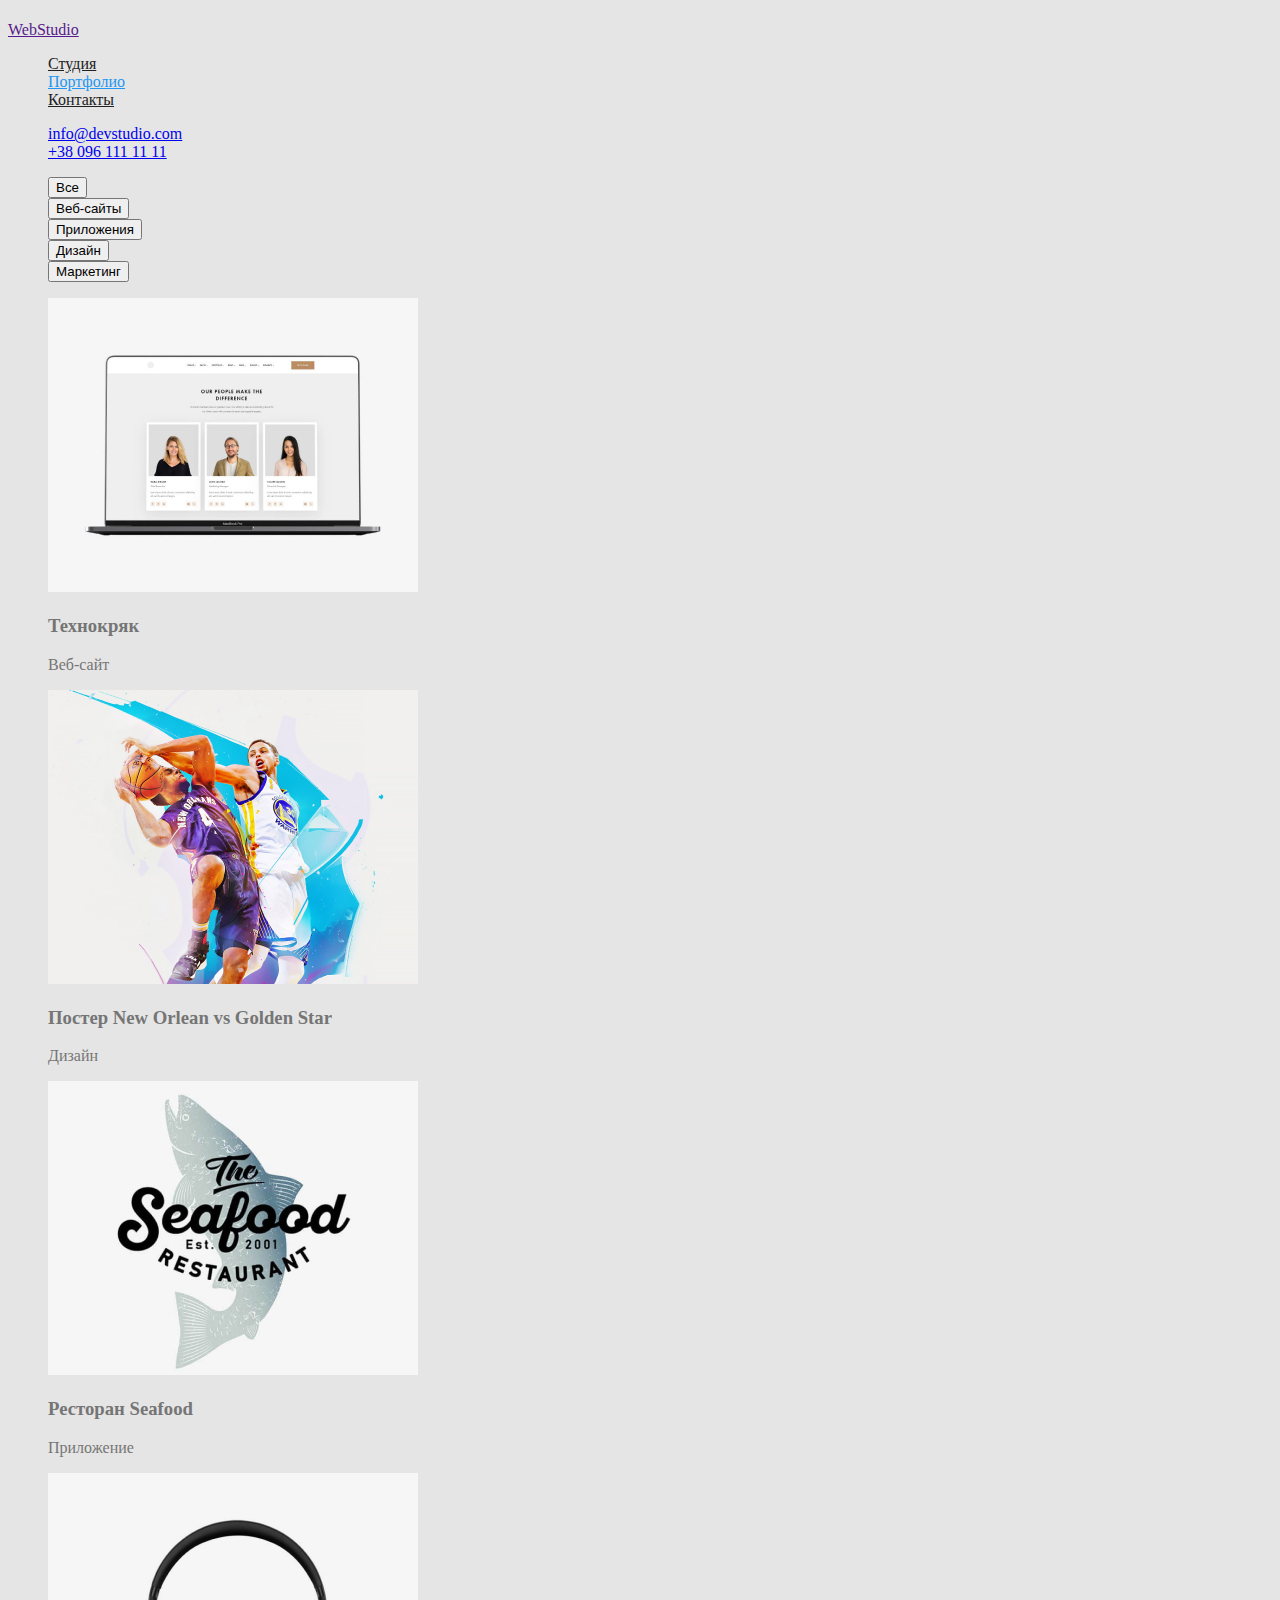
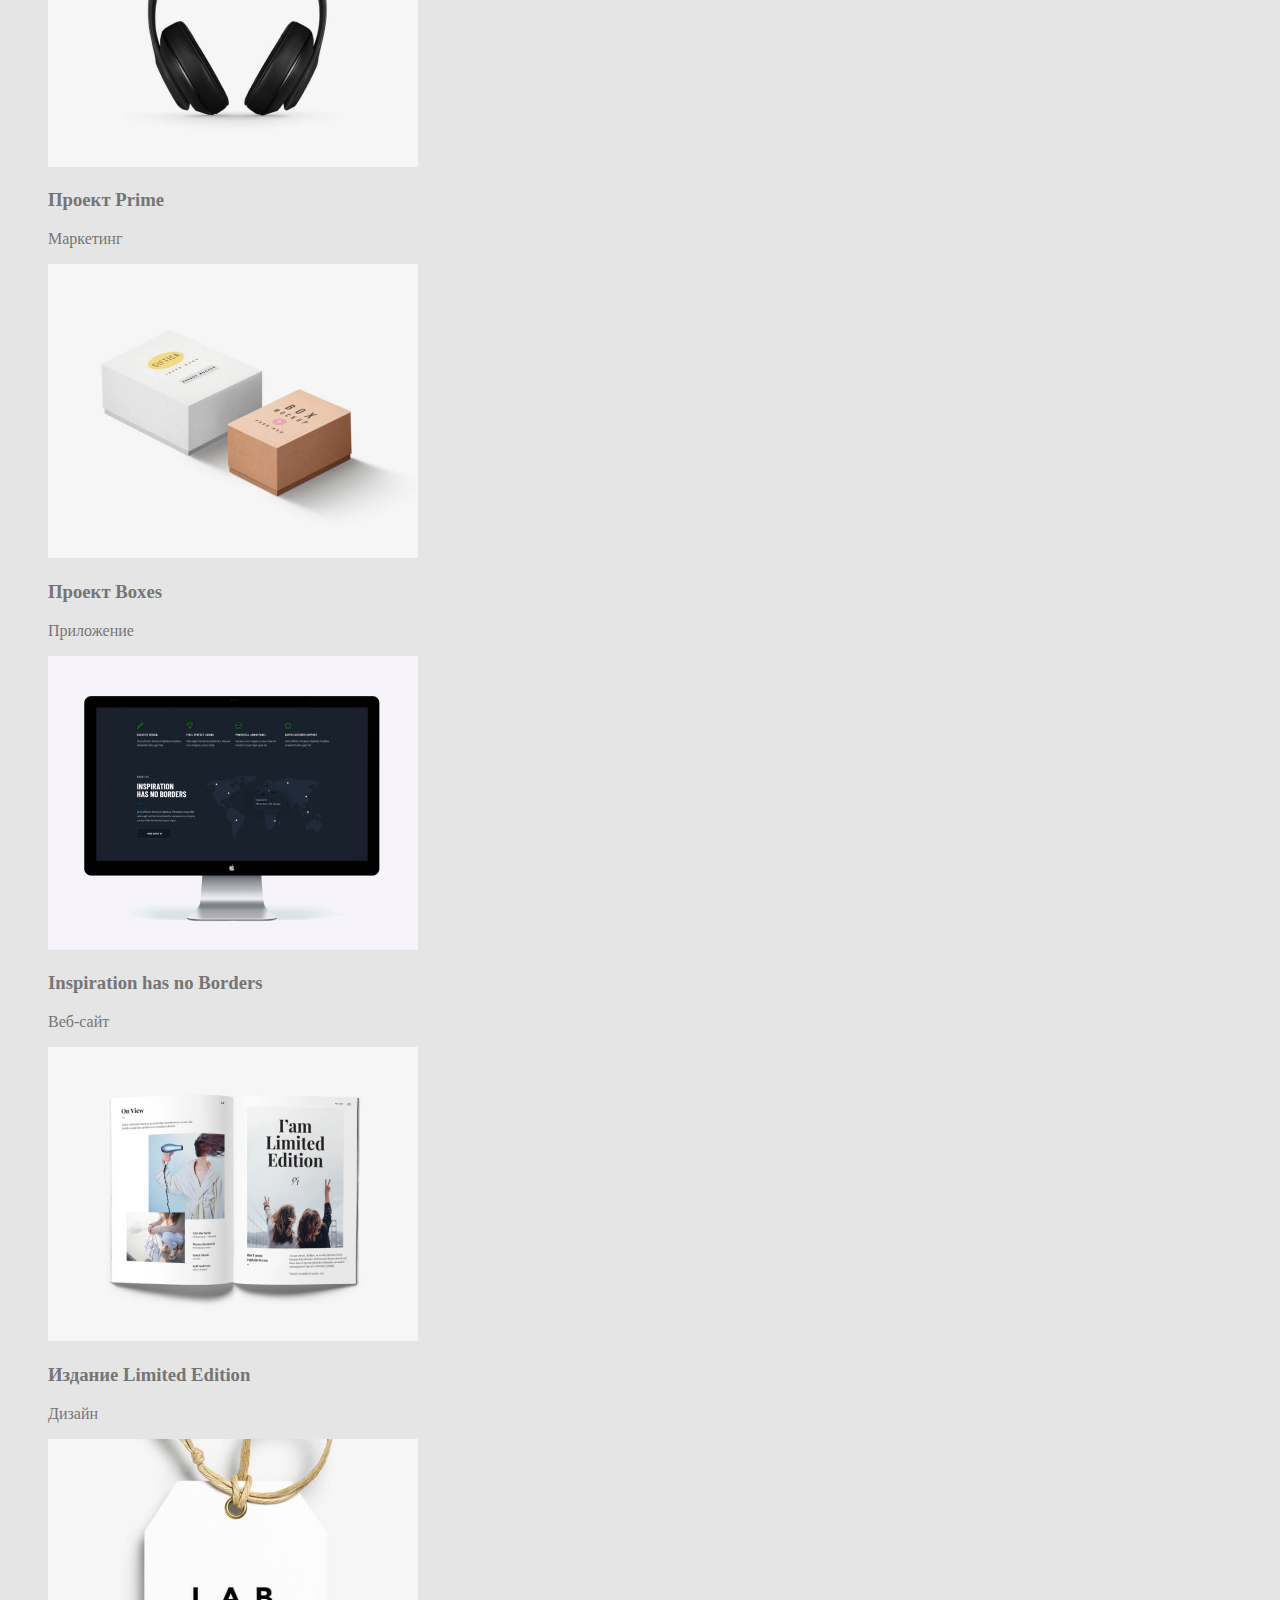
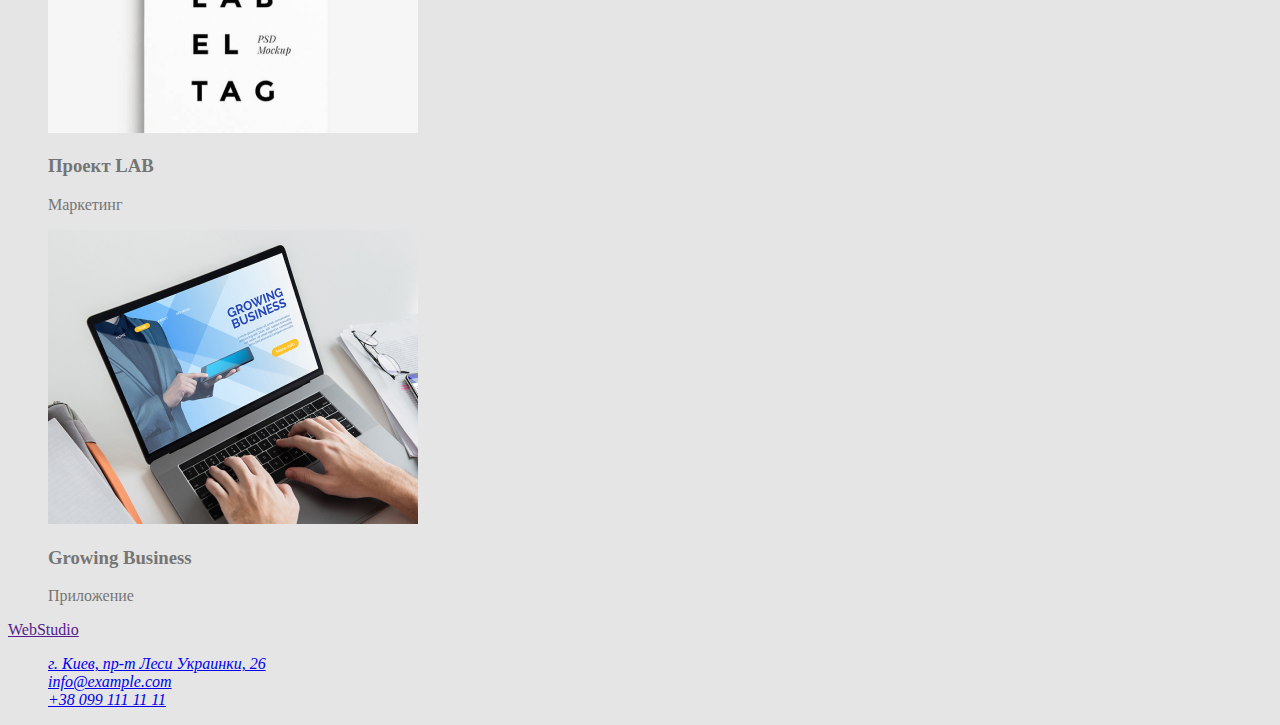
==== portfolio.html @ 3dbfd766 "Добавляет оформление цвета" ====
<!DOCTYPE html>
<html lang="ru">
<head>
    <meta charset="UTF-8">
    <meta name="viewport" content="width=device-width, initial-scale=1.0">
    <title>Document</title>
    <link rel="stylesheet" href="./css/styles.css">
    <h1></h1>
</head>

<body>
   
    <header class="page-header">
        <a href="">WebStudio</a>

        <nav>
            
            <ul class="site-nav list">
                <li><a href="./index.html" class="link ">Студия</a></li>
                <li><a href="" class="link current">Портфолио</a></li>
                <li><a href="" class="link">Контакты</a></li>
            </ul>

        </nav>

            <ul class="auth-nav list">
                <li><a href="mailto:info@devstudio.com">info@devstudio.com</a></li>
                <li><a href="tel:+380961111111">+38 096 111 11 11</a></li>
            </ul>
            
    </header>

<main>
    <section>
        <ul>
            <li><button>Все</button></li>
            <li><button>Веб-сайты</button></li>
            <li><button>Приложения</button></li>
            <li><button>Дизайн</button></li>
            <li><button>Маркетинг</button></li>
        </ul>

        <ul class="section">
            <li>
                <img src="./images/img(4).jpg" alt="ноутбук и три фотокарточки" width="370" height="294">
                    <h3 class="title">Технокряк</h3>
                    <p>Веб-сайт</p>
            </li>
            <li>
                <img src="./images/img(5).jpg" alt="игроки и басскетбольный мячь" width="370" height="294">
                    <h3 class="title">Постер New Orlean vs Golden Star</h3>
                    <p>Дизайн</p>
            </li>
            <li>
                <img src="./images/img(6).jpg" alt="лого ресторана" width="370" height="294">
                    <h3 class="title">Ресторан Seafood</h3>
                    <p>Приложение</p>
            </li>
            <li>
                <img src="./images/img(7).jpg" alt="наушники" width="370" height="294">
                    <h3 class="title">Проект Prime</h3>
                    <p>Маркетинг</p>
            </li>
            <li>
                <img src="./images/img(8).jpg" alt="две коробки" width="370" height="294">
                    <h3 class="title">Проект Boxes</h3>
                    <p>Приложение</p>
            </li>
            <li>
                <img src="./images/img(9).jpg" alt="монитор" width="370" height="294">
                    <h3 class="title">Inspiration has no Borders</h3>
                    <p>Веб-сайт</p>
            </li>
            <li>
                <img src="./images/img(10).jpg" alt="книга" width="370" height="294">
                    <h3 class="title">Издание Limited Edition</h3>
                    <p>Дизайн</p>
            </li>
            <li>
                <img src="./images/img(11).jpg" alt="лэйбл" width="370" height="294">
                    <h3 class="title">Проект LAB</h3>
                    <p>Маркетинг</p>
            </li>
            <li>
                <img src="./images/img(12).jpg" alt="робота за ноутбуком" width="370" height="294">
                    <h3 class="title">Growing Business</h3>
                    <p>Приложение</p>
            </li>
        </ul>
    </section>

</main>

<footer>

    <a href="">WebStudio</a>

    <address>
        <ul>
        <li><a href="https://goo.gl/maps/xRzrUmFLyVwitiTe6" target="_blank"  rel="noopener noreferrer" >г. Киев, пр-т Леси Украинки, 26</a></li>
        <li><a href="mailto.info@example.com">info@example.com</a></li>
        <li><a href="tel:+380991111111">+38 099 111 11 11</a></li>
        </ul>
    </address>
</footer>


</body>
</html>
---- css/styles.css ----
:root {
    --primary-tex-color: #757575;
    --title-tex-color: #212121;
    --accent-color: #2196F3;
    --primary-bg-color: #FFFFFF;
}

body{background-color:#E5E5E5;
color: var(--primary-tex-color);}

ul {list-style: none;}

/* белый цвет #FFFFFF */
/* вторичный цвет фона #F5F4FA */


/* site nav */
.site-nav .link {color: var(--title-tex-color);}
.site-nav .link:hover, 
.site-nav .link:focus
{color: var(--primary-tex-color);}

.site-nav .link.current {
    color: var(--accent-color);}


/* hero */
.hero-title {color: var(--title-tex-color);}

/* section */
.section-title {color: var(--title-tex-color) ;}

/* feature */
.feature-list .title {color: var(--title-tex-color);}

/* button */
.button {color: var(--primary-bg-color);
background-color: var(--accent-color);}
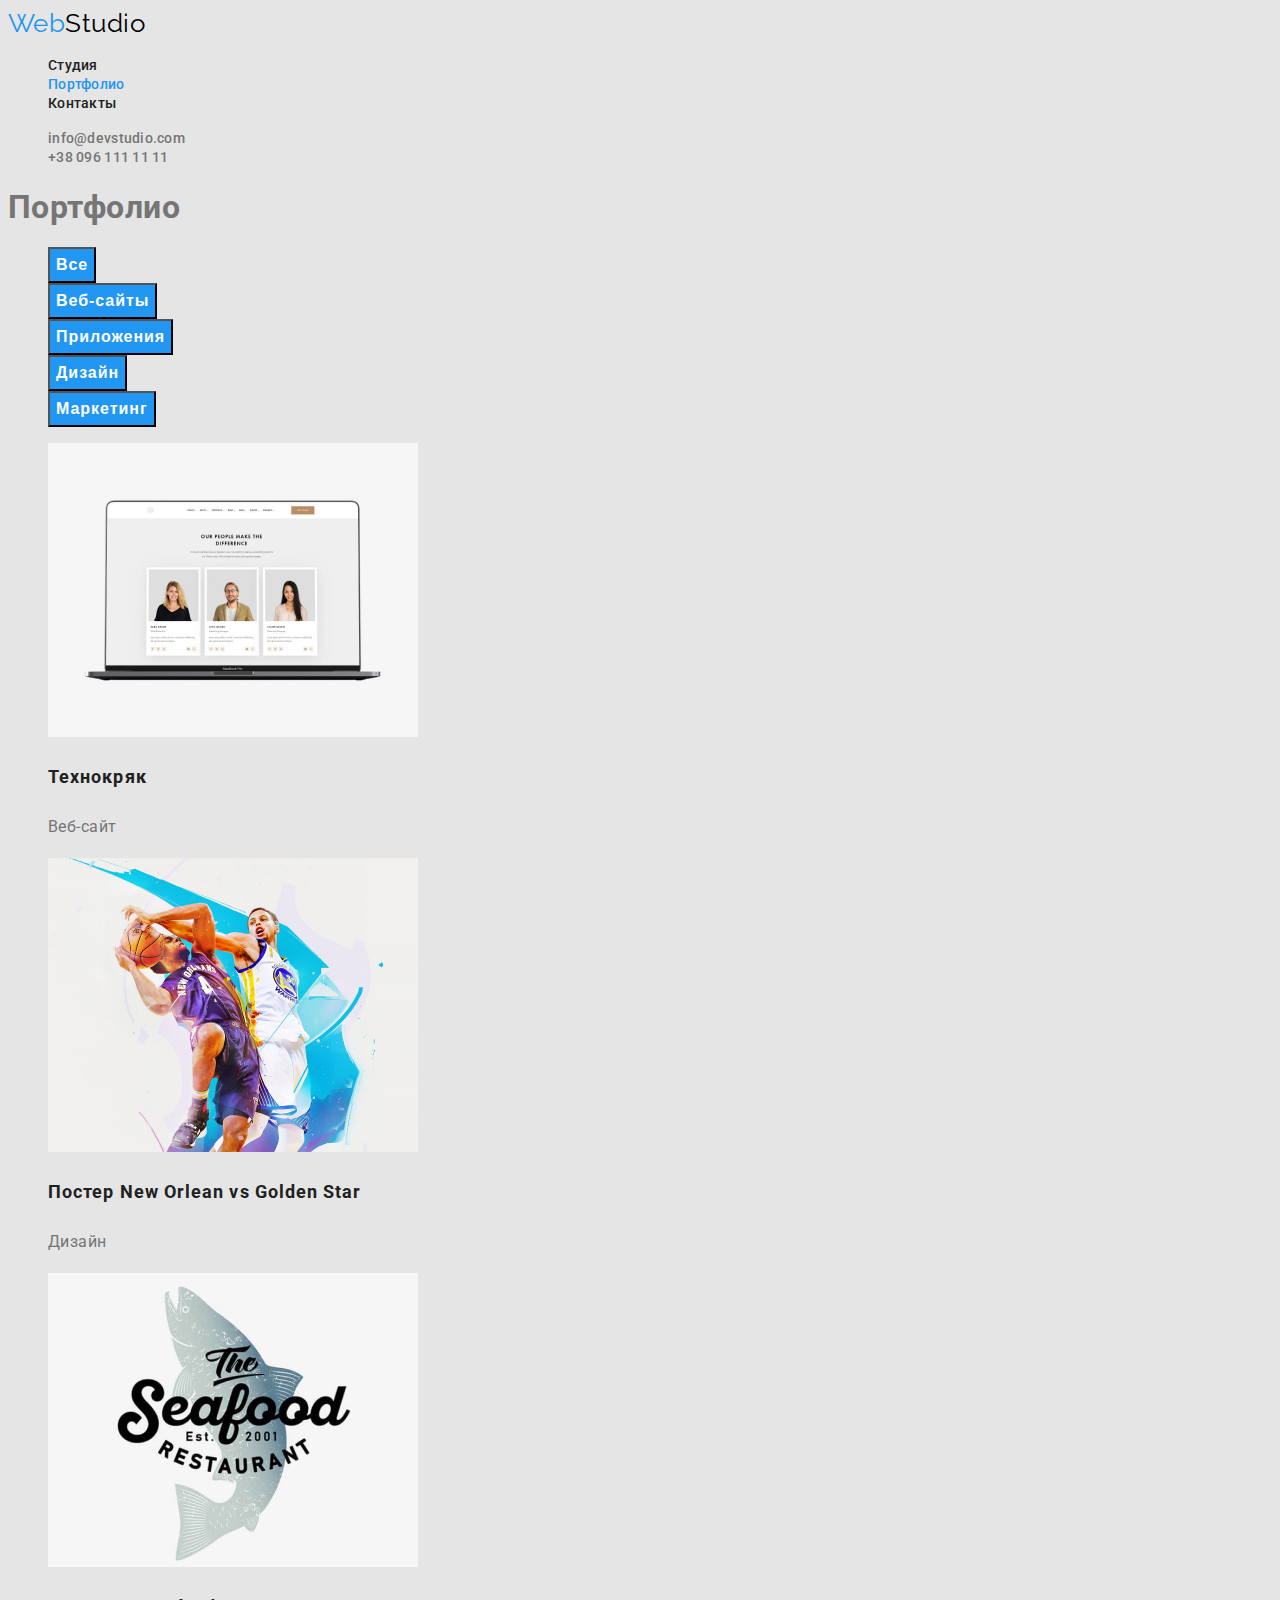
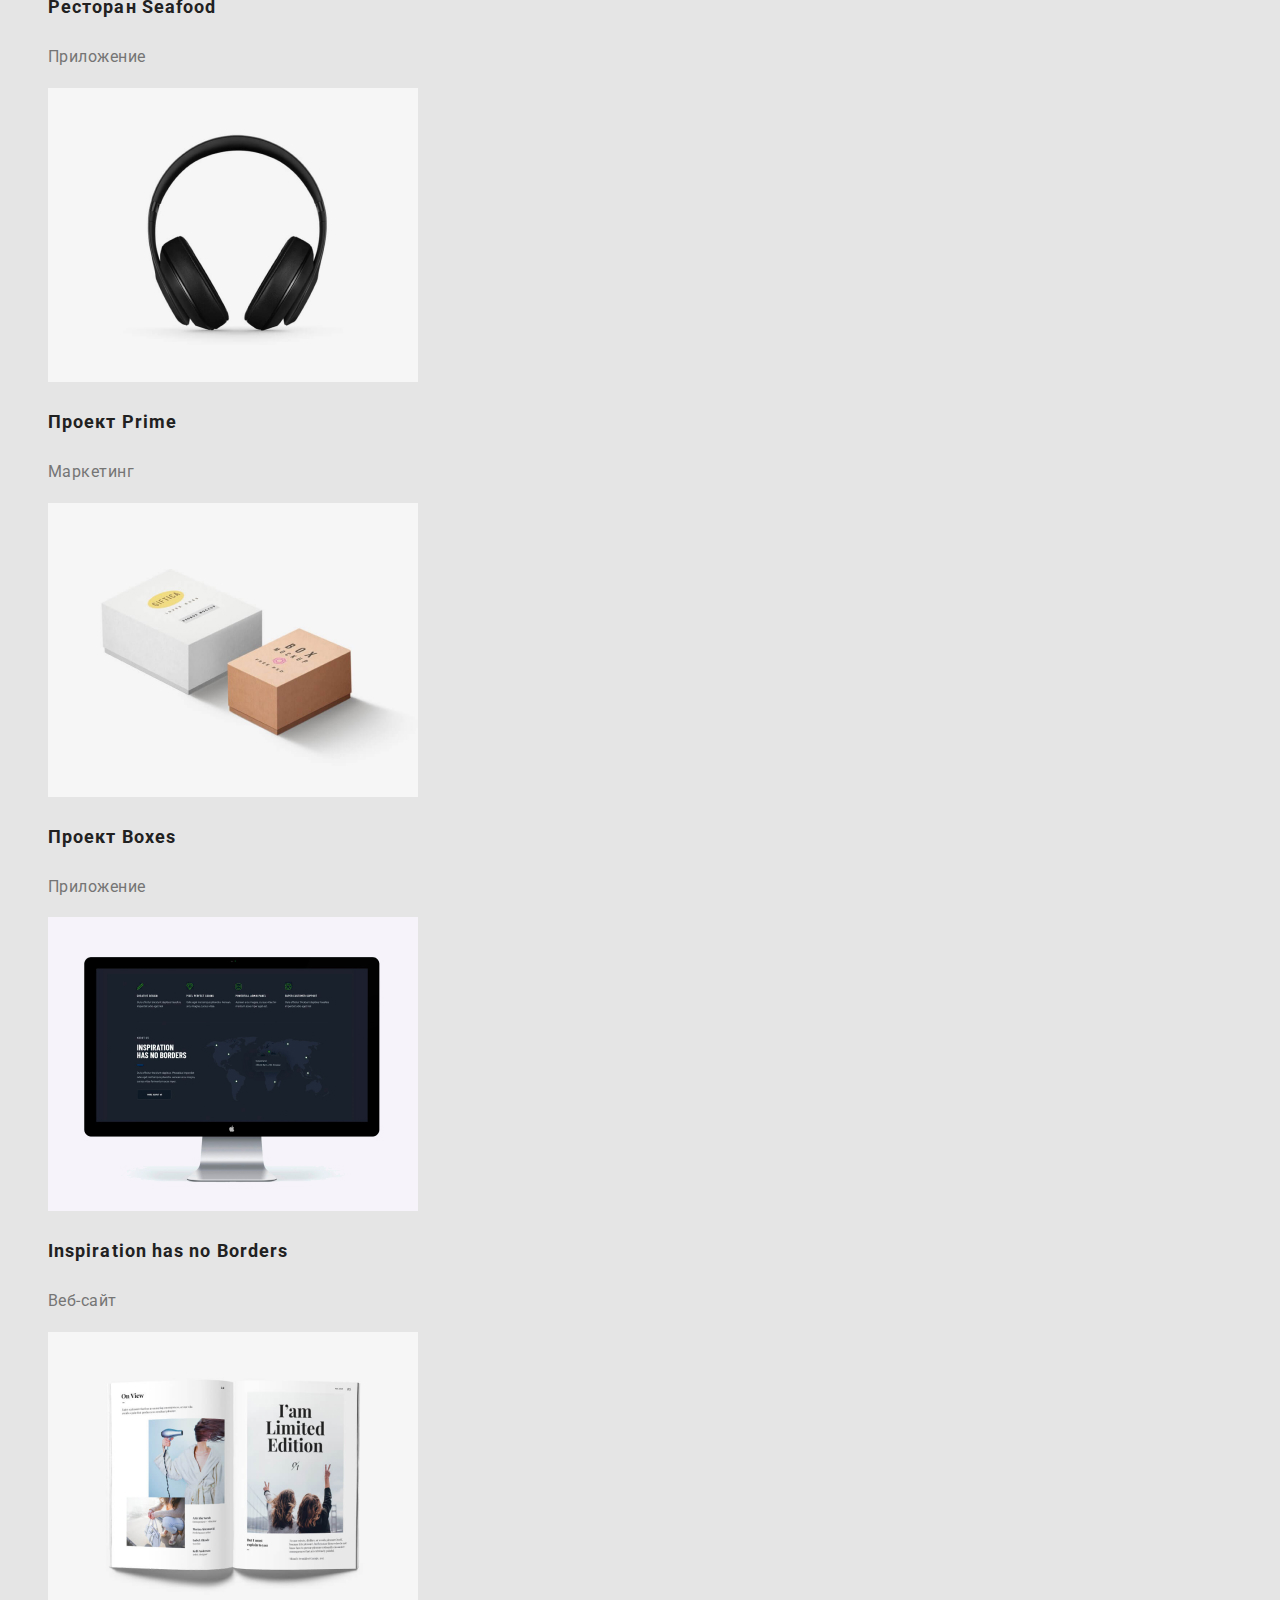
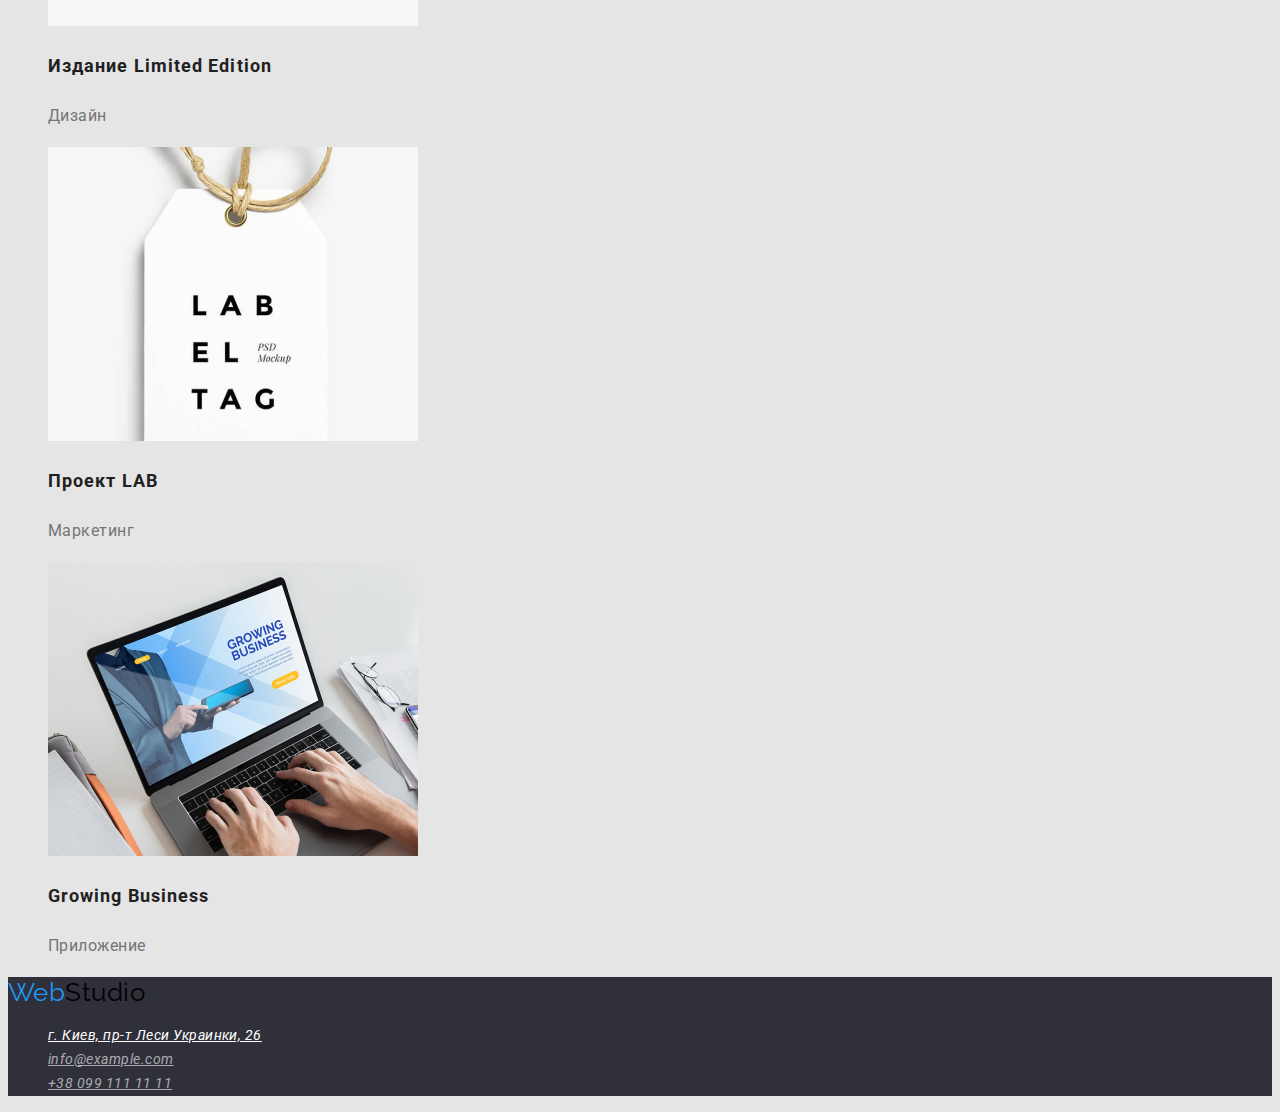
==== commit dd5e07b4: "дополняет оформление шрифта и цвета" ====
--- a/portfolio.html
+++ b/portfolio.html
@@ -4,14 +4,17 @@
     <meta charset="UTF-8">
     <meta name="viewport" content="width=device-width, initial-scale=1.0">
     <title>Document</title>
+    <link rel="preconnect" href="https://fonts.googleapis.com">
+    <link rel="preconnect" href="https://fonts.gstatic.com" crossorigin>
+    <link 
+        href="https://fonts.googleapis.com/css2?family=Raleway:wght@700&family=Roboto:wght@400;500;700;900&display=swap" rel="stylesheet">
     <link rel="stylesheet" href="./css/styles.css">
-    <h1></h1>
 </head>
 
 <body>
    
     <header class="page-header">
-        <a href="">WebStudio</a>
+        <a class="logo" href=""> <span class="blue">Web</span><span class="studia">Studio</span> </a>
 
         <nav>
             
@@ -24,86 +27,89 @@
         </nav>
 
             <ul class="auth-nav list">
-                <li><a href="mailto:info@devstudio.com">info@devstudio.com</a></li>
-                <li><a href="tel:+380961111111">+38 096 111 11 11</a></li>
+                <li><a href="mailto:info@devstudio.com" class="link">info@devstudio.com</a></li>
+                <li><a href="tel:+380961111111" class="link">+38 096 111 11 11</a></li>
             </ul>
             
     </header>
 
 <main>
-    <section>
+    <section class="section">
+        <h1>Портфолио</h1>
+
         <ul>
-            <li><button>Все</button></li>
-            <li><button>Веб-сайты</button></li>
-            <li><button>Приложения</button></li>
-            <li><button>Дизайн</button></li>
-            <li><button>Маркетинг</button></li>
+            <li><button type="button" class="button">Все</button></li>
+            <li><button type="button" class="button">Веб-сайты</button></li>
+            <li><button type="button" class="button">Приложения</button></li>
+            <li><button type="button" class="button">Дизайн</button></li>
+            <li><button type="button" class="button">Маркетинг</button></li>
         </ul>
 
-        <ul class="section">
+        <ul class="work-list">
             <li>
                 <img src="./images/img(4).jpg" alt="ноутбук и три фотокарточки" width="370" height="294">
                     <h3 class="title">Технокряк</h3>
-                    <p>Веб-сайт</p>
+                    <p class="text">Веб-сайт</p>
             </li>
             <li>
                 <img src="./images/img(5).jpg" alt="игроки и басскетбольный мячь" width="370" height="294">
                     <h3 class="title">Постер New Orlean vs Golden Star</h3>
-                    <p>Дизайн</p>
+                    <p class="text">Дизайн</p>
             </li>
             <li>
                 <img src="./images/img(6).jpg" alt="лого ресторана" width="370" height="294">
                     <h3 class="title">Ресторан Seafood</h3>
-                    <p>Приложение</p>
+                    <p class="text">Приложение</p>
             </li>
             <li>
                 <img src="./images/img(7).jpg" alt="наушники" width="370" height="294">
                     <h3 class="title">Проект Prime</h3>
-                    <p>Маркетинг</p>
+                    <p class="text">Маркетинг</p>
             </li>
             <li>
                 <img src="./images/img(8).jpg" alt="две коробки" width="370" height="294">
                     <h3 class="title">Проект Boxes</h3>
-                    <p>Приложение</p>
+                    <p class="text">Приложение</p>
             </li>
             <li>
                 <img src="./images/img(9).jpg" alt="монитор" width="370" height="294">
                     <h3 class="title">Inspiration has no Borders</h3>
-                    <p>Веб-сайт</p>
+                    <p class="text">Веб-сайт</p>
             </li>
             <li>
                 <img src="./images/img(10).jpg" alt="книга" width="370" height="294">
                     <h3 class="title">Издание Limited Edition</h3>
-                    <p>Дизайн</p>
+                    <p class="text">Дизайн</p>
             </li>
             <li>
                 <img src="./images/img(11).jpg" alt="лэйбл" width="370" height="294">
                     <h3 class="title">Проект LAB</h3>
-                    <p>Маркетинг</p>
+                    <p class="text">Маркетинг</p>
             </li>
             <li>
                 <img src="./images/img(12).jpg" alt="робота за ноутбуком" width="370" height="294">
                     <h3 class="title">Growing Business</h3>
-                    <p>Приложение</p>
+                    <p class="text">Приложение</p>
             </li>
         </ul>
     </section>
 
 </main>
 
-<footer>
+<footer class="footer">
 
-    <a href="">WebStudio</a>
+    <a class="logo" href=""> <span class="blue">Web</span><span class="studia">Studio</span> </a>
 
-    <address>
-        <ul>
-        <li><a href="https://goo.gl/maps/xRzrUmFLyVwitiTe6" target="_blank"  rel="noopener noreferrer" >г. Киев, пр-т Леси Украинки, 26</a></li>
-        <li><a href="mailto.info@example.com">info@example.com</a></li>
-        <li><a href="tel:+380991111111">+38 099 111 11 11</a></li>
-        </ul>
-    </address>
+        <address >
+            <ul class="addres-nav list">
+            <li><a href="https://goo.gl/maps/xRzrUmFLyVwitiTe6" target="_blank"  rel="noopener noreferrer" class="add-link" >г. Киев, пр-т Леси Украинки, 26</a></li>
+            <li><a href="mailto.info@example.com" class="link">info@example.com</a></li>
+            <li><a href="tel:+380991111111" class="link">+38 099 111 11 11</a></li>
+            </ul>
+        </address>
 </footer>
 
 
 </body>
+
 </html>--- a/css/styles.css
+++ b/css/styles.css
@@ -5,34 +5,140 @@
     --primary-bg-color: #FFFFFF;
 }
 
-body{background-color:#E5E5E5;
-color: var(--primary-tex-color);}
+body{
+    background-color: #E5E5E5;
+    color: var(--primary-tex-color);
+    font-family: Roboto, sans-serif;
+    letter-spacing: 0.03em;}
 
-ul {list-style: none;}
+ul {
+    list-style: none;}
 
-/* белый цвет #FFFFFF */
 /* вторичный цвет фона #F5F4FA */
 
+/* logo */
+.logo {
+    font-family: Raleway, sans-serif;
+    font-size: 26px;
+    line-height: 1.2;
+    text-decoration: none;}
+
+.blue {color: var(--accent-color) ;}
+.studia {color:#000000;}
 
 /* site nav */
-.site-nav .link {color: var(--title-tex-color);}
+.site-nav .link {
+    color: var(--title-tex-color);
+    font-weight: 500;
+    font-size: 14px;
+    line-height: 1.14;
+    letter-spacing: 0.02em;
+    text-decoration: none;}
+
 .site-nav .link:hover, 
-.site-nav .link:focus
-{color: var(--primary-tex-color);}
+.site-nav .link:focus {
+    color: var(--primary-tex-color);}
 
 .site-nav .link.current {
     color: var(--accent-color);}
 
+.auth-nav .link {
+    color: var(--primary-tex-color);
+    font-weight: 500;
+    font-size: 14px;
+    line-height: 1.14;
+    letter-spacing: 0.02em;
+    text-decoration: none}
+
+.auth-nav .link:hover,
+.auth-nav .link:focus {
+    color: var(--accent-color);}
+
 
 /* hero */
-.hero-title {color: var(--title-tex-color);}
+.hero-title {
+    color: var(--primary-bg-color);
+    font-weight: 900;
+    font-size: 44px;
+    line-height: 1.4;
+    text-align: center;
+    letter-spacing: 0.06em;
+    text-transform: uppercase;}
 
 /* section */
-.section-title {color: var(--title-tex-color) ;}
+.section-title {
+    color: var(--title-tex-color);
+    font-weight: 700;
+    font-size: 14px;
+    line-height: 1.14;
+    text-transform: uppercase;}
 
 /* feature */
-.feature-list .title {color: var(--title-tex-color);}
+.feature-list .title {
+    color: var(--title-tex-color);
+    font-weight: 500;
+    font-size: 16px;
+    line-height: 1.2;
+    text-align: center;}
+
+.feature-list .text {
+    font-size: 14px;
+    line-height: 1.71;}
+
+.worker-list .title {
+    font-weight: 500;
+    font-size: 16px;
+    line-height: 1.2;
+    text-align: center;}
+
+.worker-list .text {
+    font-size: 16px;
+    line-height: 1.2;
+    text-align: center;}
+
+    /* works */
+.workers {
+    background-color: #F5F4FA;
+}
 
 /* button */
 .button {color: var(--primary-bg-color);
-background-color: var(--accent-color);}+    background-color: var(--accent-color);
+    font-weight: 700;
+    font-size: 16px;
+    line-height: 1.88;
+    display: flex;
+    align-items: center;
+    text-align: center;
+    letter-spacing: 0.06em;
+    cursor: pointer;}
+
+
+/* footer */
+
+.addres-nav .link {
+    font-size: 14px;
+    line-height: 1.71;
+    color: rgba(255, 255, 255, 0.6);}
+
+.addres-nav .add-link {
+    font-size: 14px;
+    line-height: 1.71;
+    color: var(--primary-bg-color);}
+
+.footer {
+    background-color: #2F303A;  
+}
+/* portfolio */
+
+.work-list .title {
+    color: var(--title-tex-color);
+    font-weight: 700;
+    font-size: 18px;
+    line-height: 2;
+    letter-spacing: 0.06em;}
+
+.work-list .text {
+    color: var(--primary-tex-color);
+    font-size: 16px;
+    line-height: 1.8;}
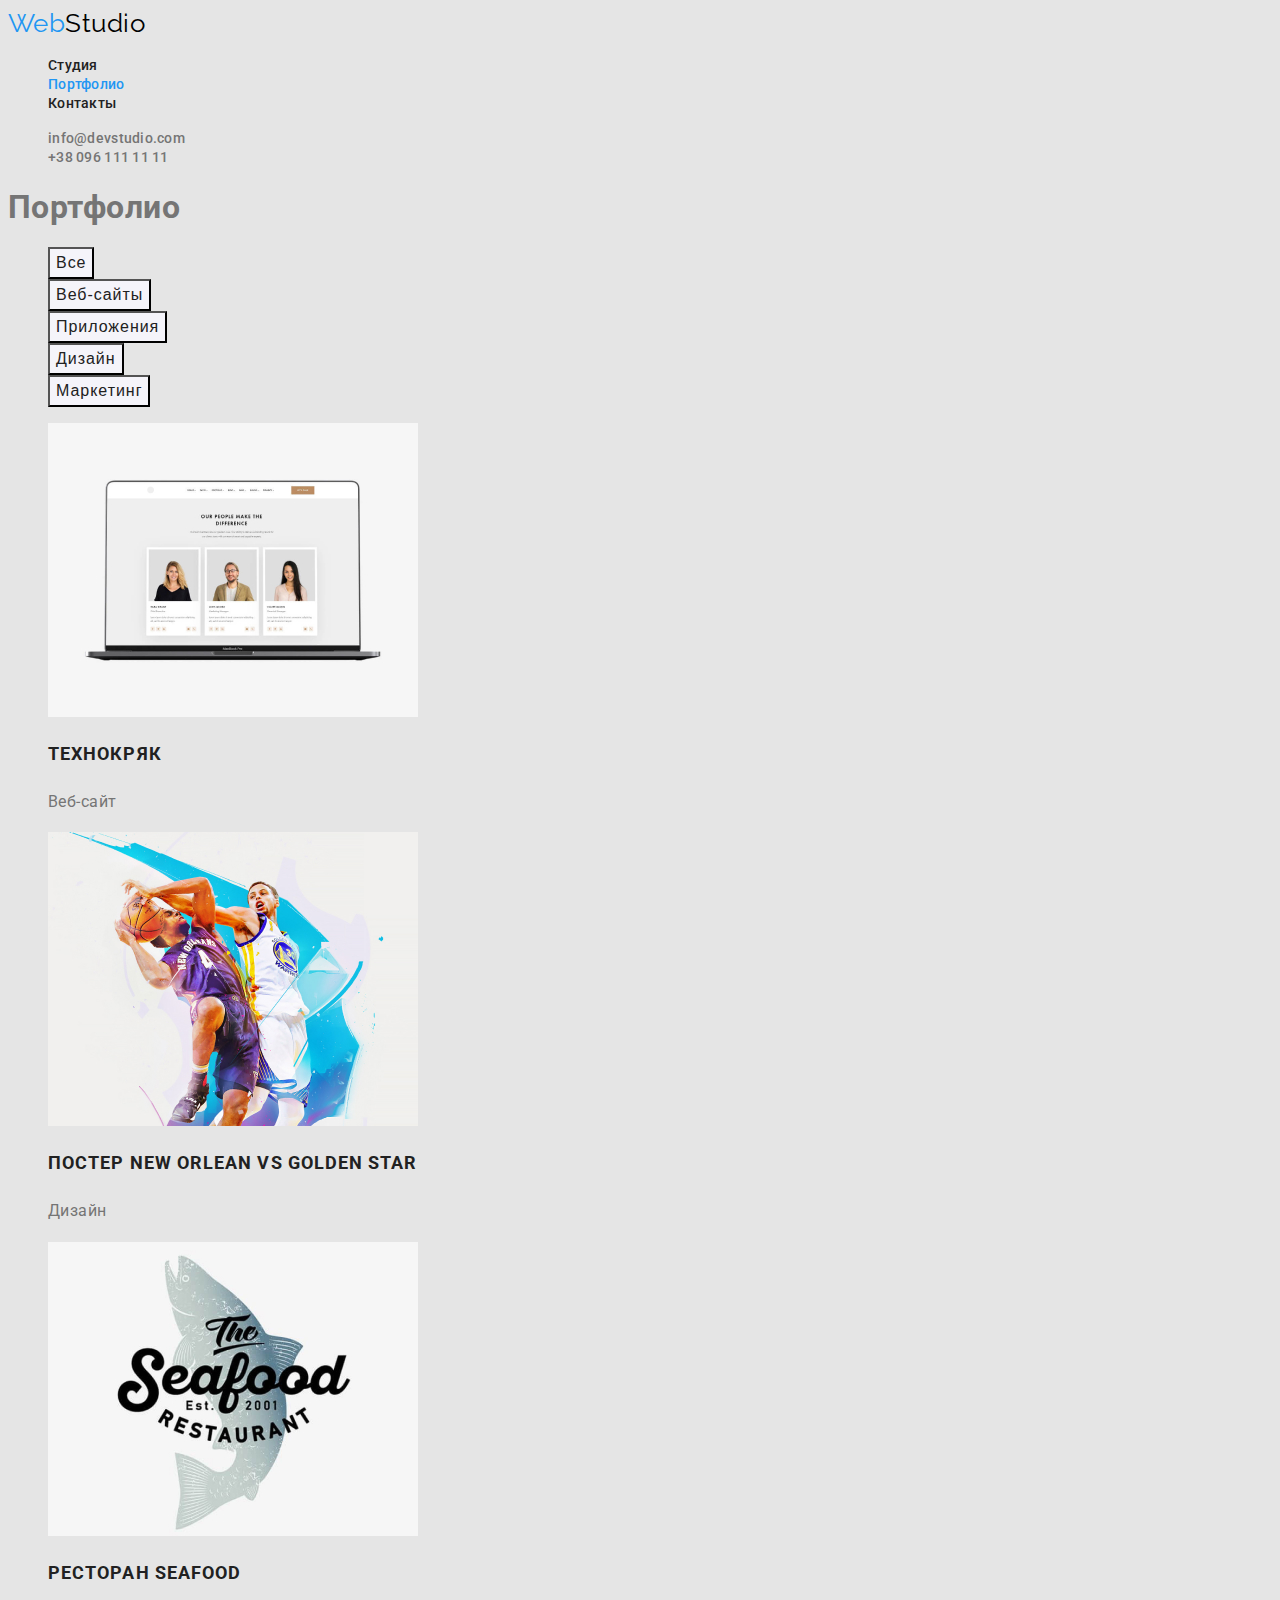
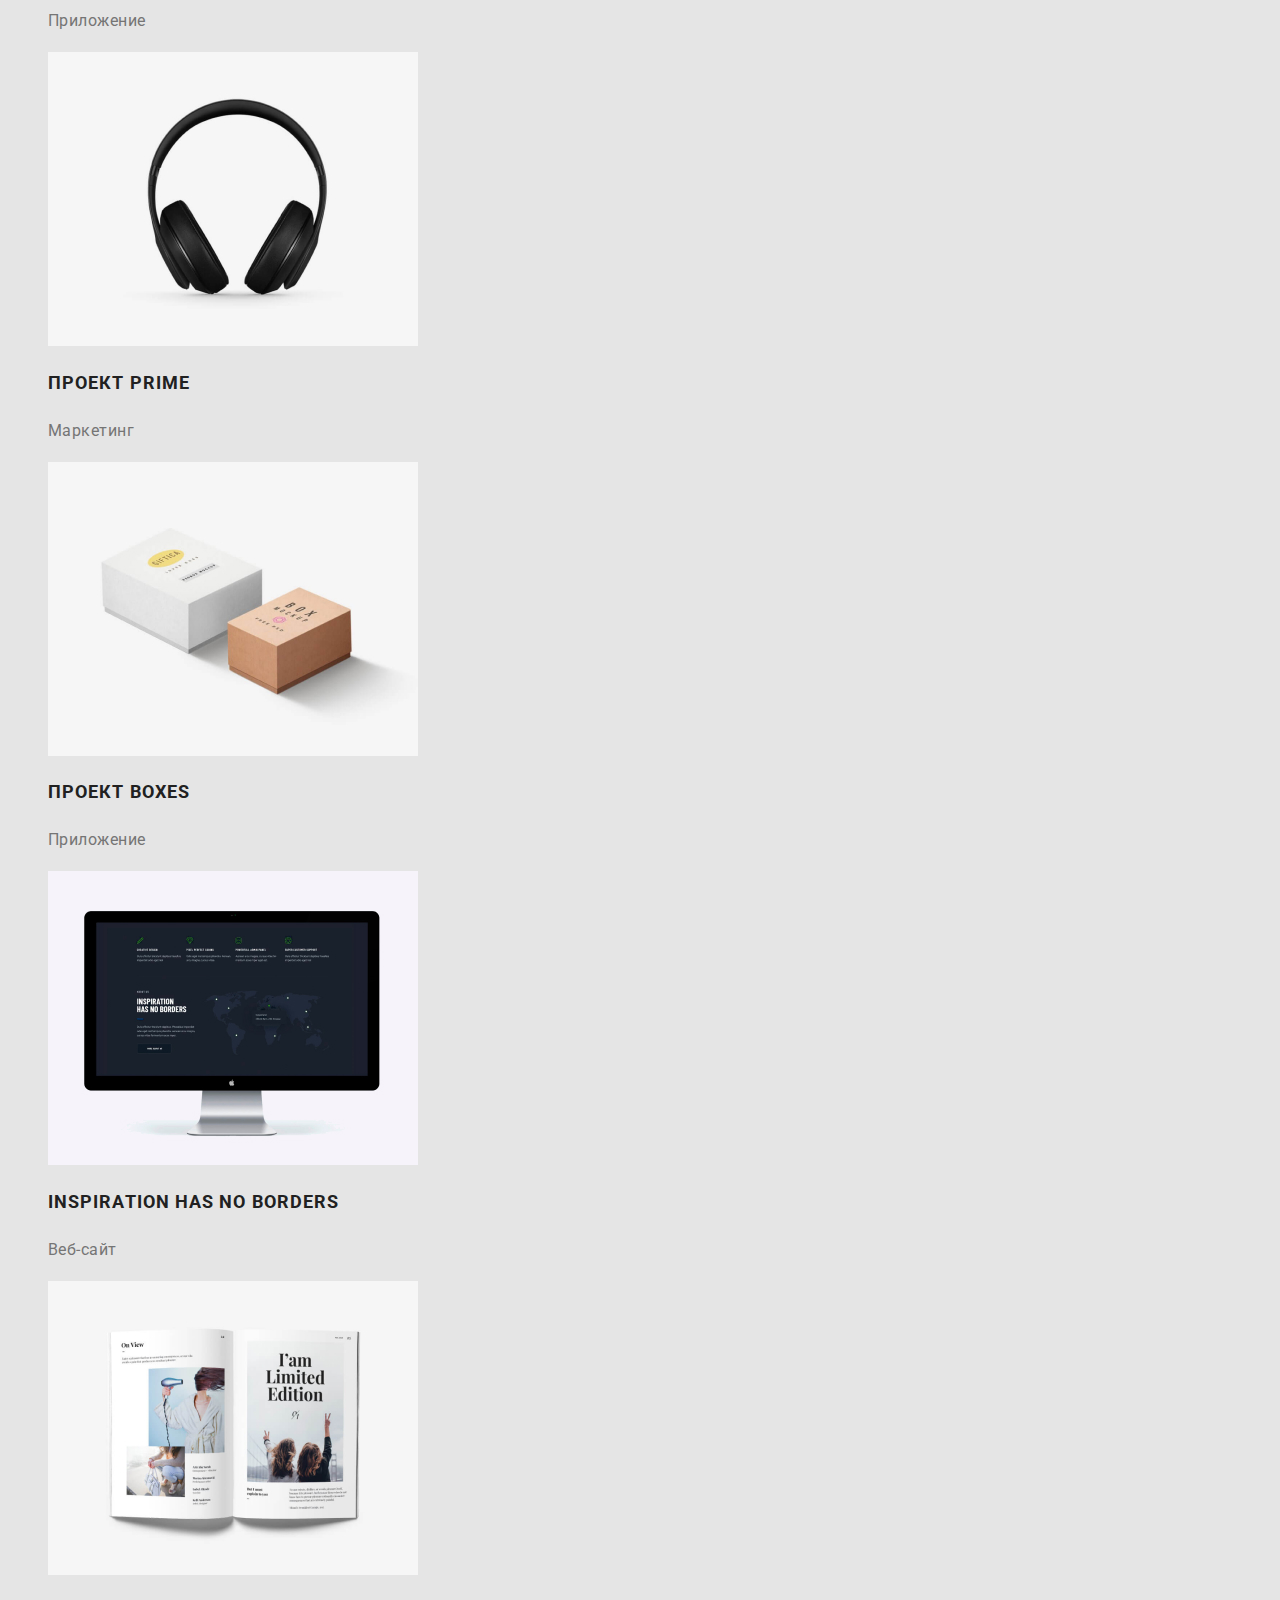
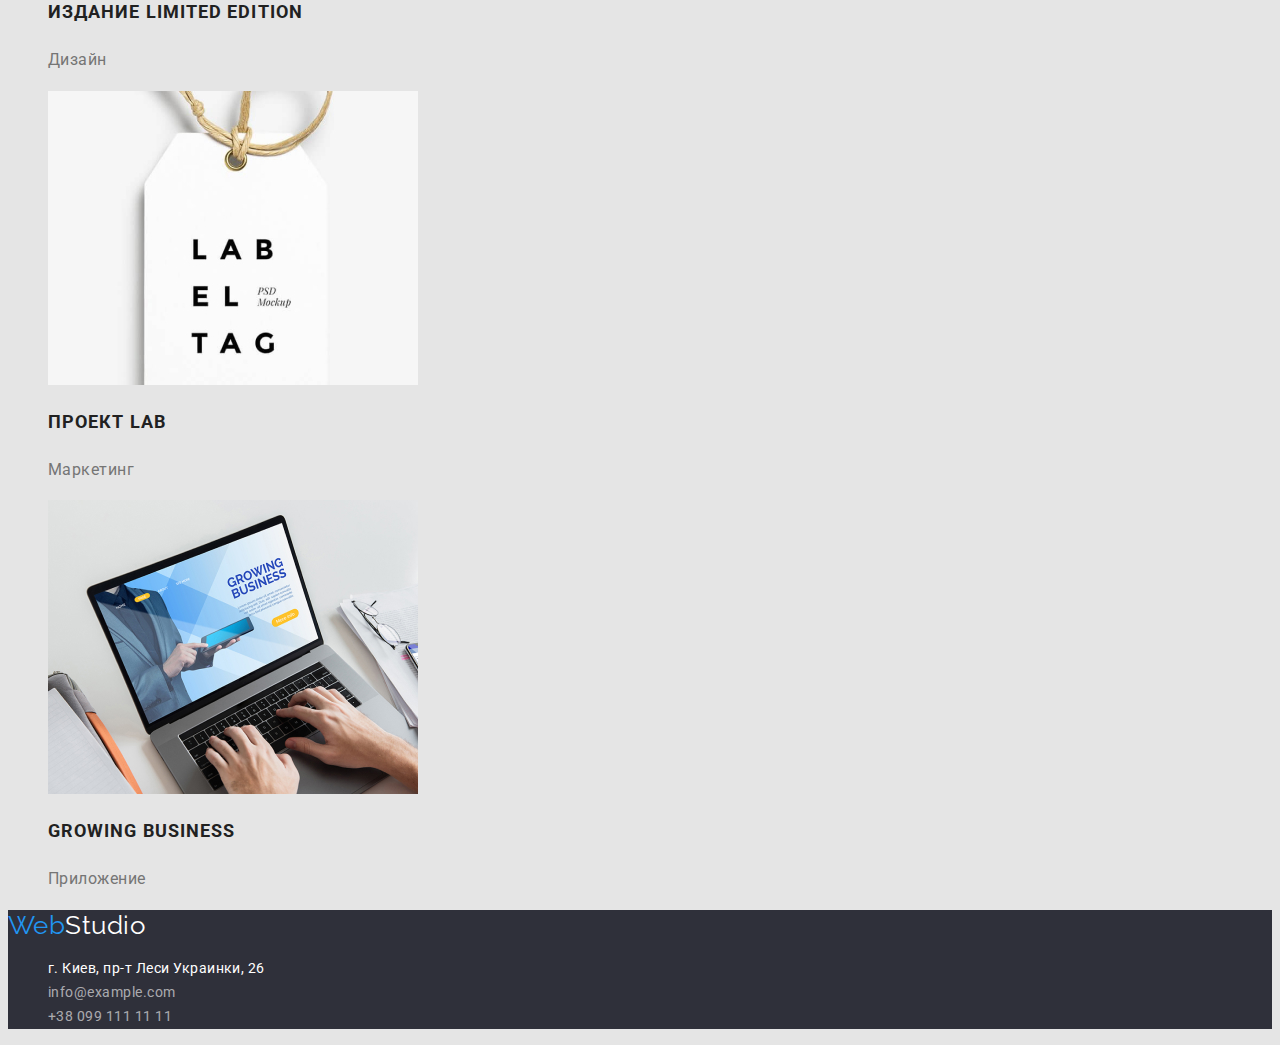
==== commit 2b00fbb9: "button, logo, h2, color, text-transform" ====
--- a/portfolio.html
+++ b/portfolio.html
@@ -14,13 +14,13 @@
 <body>
    
     <header class="page-header">
-        <a class="logo" href=""> <span class="blue">Web</span><span class="studia">Studio</span> </a>
+        <a class="logo" href="#"> <span class="blue">Web</span><span class="studia">Studio</span> </a>
 
         <nav>
             
             <ul class="site-nav list">
                 <li><a href="./index.html" class="link ">Студия</a></li>
-                <li><a href="" class="link current">Портфолио</a></li>
+                <li><a href="./portfolio.html" class="link current">Портфолио</a></li>
                 <li><a href="" class="link">Контакты</a></li>
             </ul>
 
@@ -38,57 +38,57 @@
         <h1>Портфолио</h1>
 
         <ul>
-            <li><button type="button" class="button">Все</button></li>
-            <li><button type="button" class="button">Веб-сайты</button></li>
-            <li><button type="button" class="button">Приложения</button></li>
-            <li><button type="button" class="button">Дизайн</button></li>
-            <li><button type="button" class="button">Маркетинг</button></li>
+            <li><button type="button" class="button secondary">Все</button></li>
+            <li><button type="button" class="button secondary">Веб-сайты</button></li>
+            <li><button type="button" class="button secondary">Приложения</button></li>
+            <li><button type="button" class="button secondary">Дизайн</button></li>
+            <li><button type="button" class="button secondary">Маркетинг</button></li>
         </ul>
 
         <ul class="work-list">
             <li>
                 <img src="./images/img(4).jpg" alt="ноутбук и три фотокарточки" width="370" height="294">
-                    <h3 class="title">Технокряк</h3>
+                    <h2 class="title">Технокряк</h2>
                     <p class="text">Веб-сайт</p>
             </li>
             <li>
                 <img src="./images/img(5).jpg" alt="игроки и басскетбольный мячь" width="370" height="294">
-                    <h3 class="title">Постер New Orlean vs Golden Star</h3>
+                    <h2 class="title">Постер New Orlean vs Golden Star</h2>
                     <p class="text">Дизайн</p>
             </li>
             <li>
                 <img src="./images/img(6).jpg" alt="лого ресторана" width="370" height="294">
-                    <h3 class="title">Ресторан Seafood</h3>
+                    <h2 class="title">Ресторан Seafood</h2>
                     <p class="text">Приложение</p>
             </li>
             <li>
                 <img src="./images/img(7).jpg" alt="наушники" width="370" height="294">
-                    <h3 class="title">Проект Prime</h3>
+                    <h2 class="title">Проект Prime</h2>
                     <p class="text">Маркетинг</p>
             </li>
             <li>
                 <img src="./images/img(8).jpg" alt="две коробки" width="370" height="294">
-                    <h3 class="title">Проект Boxes</h3>
+                    <h2 class="title">Проект Boxes</h2>
                     <p class="text">Приложение</p>
             </li>
             <li>
                 <img src="./images/img(9).jpg" alt="монитор" width="370" height="294">
-                    <h3 class="title">Inspiration has no Borders</h3>
+                    <h2 class="title">Inspiration has no Borders</h2>
                     <p class="text">Веб-сайт</p>
             </li>
             <li>
                 <img src="./images/img(10).jpg" alt="книга" width="370" height="294">
-                    <h3 class="title">Издание Limited Edition</h3>
+                    <h2 class="title">Издание Limited Edition</h2>
                     <p class="text">Дизайн</p>
             </li>
             <li>
                 <img src="./images/img(11).jpg" alt="лэйбл" width="370" height="294">
-                    <h3 class="title">Проект LAB</h3>
+                    <h2 class="title">Проект LAB</h2>
                     <p class="text">Маркетинг</p>
             </li>
             <li>
                 <img src="./images/img(12).jpg" alt="робота за ноутбуком" width="370" height="294">
-                    <h3 class="title">Growing Business</h3>
+                    <h2 class="title">Growing Business</h2>
                     <p class="text">Приложение</p>
             </li>
         </ul>
@@ -98,7 +98,7 @@
 
 <footer class="footer">
 
-    <a class="logo" href=""> <span class="blue">Web</span><span class="studia">Studio</span> </a>
+    <a class="logo" href="./index.html"> <span class="blue">Web</span><span class="studw">Studio</span> </a>
 
         <address >
             <ul class="addres-nav list">
--- a/css/styles.css
+++ b/css/styles.css
@@ -25,6 +25,7 @@
 
 .blue {color: var(--accent-color) ;}
 .studia {color:#000000;}
+.studw {color:var(--primary-bg-color) ;}
 
 /* site nav */
 .site-nav .link {
@@ -69,8 +70,8 @@
 .section-title {
     color: var(--title-tex-color);
     font-weight: 700;
-    font-size: 14px;
-    line-height: 1.14;
+    font-size: 36px;
+    line-height: 1.2;
     text-transform: uppercase;}
 
 /* feature */
@@ -79,17 +80,20 @@
     font-weight: 500;
     font-size: 16px;
     line-height: 1.2;
-    text-align: center;}
+    text-align: center;
+    text-transform: uppercase;}
 
 .feature-list .text {
     font-size: 14px;
     line-height: 1.71;}
 
 .worker-list .title {
+    color: var(--title-tex-color);
     font-weight: 500;
     font-size: 16px;
     line-height: 1.2;
-    text-align: center;}
+    text-align: center;
+    text-transform: uppercase;}
 
 .worker-list .text {
     font-size: 16px;
@@ -114,21 +118,50 @@
     cursor: pointer;}
 
 
+.button.secondary{
+    color: var(--title-tex-color);
+    background-color: #F5F4FA;
+    font-weight: 500;
+    font-size: 16px;
+    line-height: 1.62;
+    text-align: center;}
+
+.button.secondary:hover,
+.button.secondary:focus {
+    color: var(--primary-bg-color);
+    background-color: var(--accent-color);
+}
+
+
 /* footer */
 
 .addres-nav .link {
+    font-style: normal;
     font-size: 14px;
     line-height: 1.71;
-    color: rgba(255, 255, 255, 0.6);}
+    color: rgba(255, 255, 255, 0.6);
+    text-decoration: none;}
 
 .addres-nav .add-link {
+    font-style: normal;
     font-size: 14px;
     line-height: 1.71;
-    color: var(--primary-bg-color);}
+    color: var(--primary-bg-color);
+    text-decoration: none;}
+
+.addres-nav .link:hover,
+.addres-nav .link:focus {
+    color: var(--accent-color);}
+
+.addres-nav .add-link:hover,
+.addres-nav .add-link:focus {
+    color: var(--accent-color);
+}
+    
 
 .footer {
-    background-color: #2F303A;  
-}
+    background-color: #2F303A;}
+    
 /* portfolio */
 
 .work-list .title {
@@ -136,7 +169,8 @@
     font-weight: 700;
     font-size: 18px;
     line-height: 2;
-    letter-spacing: 0.06em;}
+    letter-spacing: 0.06em;
+    text-transform: uppercase;}
 
 .work-list .text {
     color: var(--primary-tex-color);
